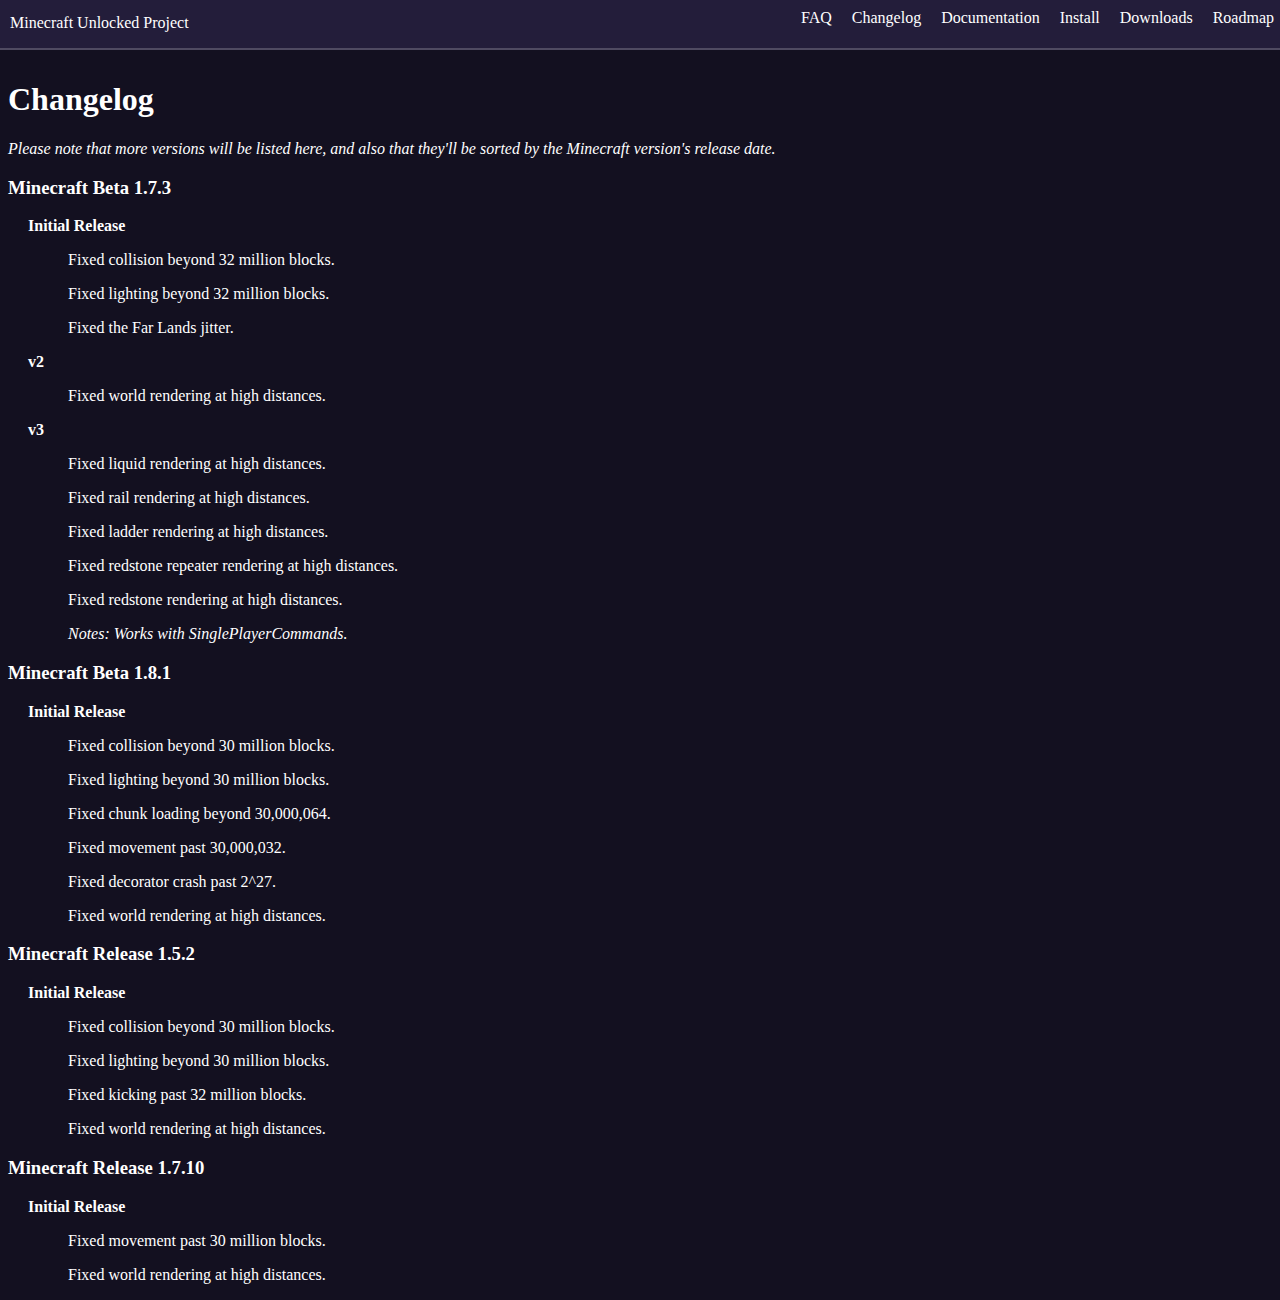
==== changelog/changelog.html @ fca0f104 "Add files via upload" ====
<!DOCTYPE html>
<html lang="">
  <head>
    <meta charset="utf-8">
    <title>Minecraft, unlocked.</title>
    <link rel="stylesheet" type="text/css" href="../style.css" />
    <link rel="icon" type="image/x-icon" href="../icon.png">
  </head>
  <body>
    <div class="headerbase">
       <div class="farleft">
         <p>Minecraft Unlocked Project</p>
       </div>
      <div class="header">
        <a href="../roadmap/roadmap.html"><p class="marginleft">Roadmap</p></a>
        <a href="../downloads/downloads.html"><p class="marginleft">Downloads</p></a>
        <a href="../install/install.html"><p class="marginleft">Install</p></a>
        <a href="../documentation/documentation.html"><p class="marginleft">Documentation</p></a>
        <a href="../changelog/changelog.html"><p class="marginleft">Changelog</p></a>
        <a href="../faq/faq.html"><p class="marginleft">FAQ</p></a>
      </div>
    </div>
    <div id="body">
      <h1>Changelog</h1>
      <i>Please note that more versions will be listed here, and also that they'll be sorted by the Minecraft version's release date.</i>
      <br>
      <h3>Minecraft Beta 1.7.3</h3>
      <div class="indented">
        <b>Initial Release</b>
          <ul>
            <p>Fixed collision beyond 32 million blocks.</p>
            <p>Fixed lighting beyond 32 million blocks.</p>
            <p>Fixed the Far Lands jitter.</p>
          </ul>
      </div>
      <div class="indented">
        <b>v2</b>
          <ul>
            <p>Fixed world rendering at high distances.</p>
          </ul>
      </div>
      <div class="indented">
        <b>v3</b>
          <ul>
            <p>Fixed liquid rendering at high distances.</p>
            <p>Fixed rail rendering at high distances.</p>
            <p>Fixed ladder rendering at high distances.</p>
            <p>Fixed redstone repeater rendering at high distances.</p>
            <p>Fixed redstone rendering at high distances.</p>
            <i>Notes: Works with SinglePlayerCommands.</i>
          </ul>
      </div>
      <h3>Minecraft Beta 1.8.1</h3>
      <div class="indented">
        <b>Initial Release</b>
          <ul>
            <p>Fixed collision beyond 30 million blocks.</p>
            <p>Fixed lighting beyond 30 million blocks.</p>
            <p>Fixed chunk loading beyond 30,000,064.</p>
            <p>Fixed movement past 30,000,032.</p>
            <p>Fixed decorator crash past 2^27.</p>
            <p>Fixed world rendering at high distances.</p>
          </ul>
      </div>
      <h3>Minecraft Release 1.5.2</h3>
      <div class="indented">
        <b>Initial Release</b>
          <ul>
            <p>Fixed collision beyond 30 million blocks.</p>
            <p>Fixed lighting beyond 30 million blocks.</p>
            <p>Fixed kicking past 32 million blocks.</p>
            <p>Fixed world rendering at high distances.</p>
          </ul>
      </div>
      <h3>Minecraft Release 1.7.10</h3>
      <div class="indented">
        <b>Initial Release</b>
          <ul>
            <p>Fixed movement past 30 million blocks.</p>
            <p>Fixed world rendering at high distances.</p>
          </ul>
      </div>
  </div>
    </body>
</html>
---- style.css ----
.header
{
	display:flex;
	flex-direction:row;
	flex-flow:row-reverse;
	position:relative;
	bottom:55px;
}
a
{
	text-decoration:none;
	color:white;
}
.farleft
{
	display:flex;
	flex-flow:row;
}
body
{
	background-color:#131020;
	color:white;
	image-rendering:pixelated;
}
#body
{
	top:90px;
}
.marginleft
{
	margin-left:20px;
}
.headerbase
{
	position:relative;
	color:white;
	background-color:#231d3a;
	max-height:50px;
	padding-left:12px;
	padding-right:6px;
	bottom:10px;
	min-width:100%;
	right:10px;
	border-bottom:rgba(255,255,255,0.2) 2px solid;
}
#simpleunderline
{
	font-size:30px;
	position:relative;
	bottom:40px;
}
.moveup
{
	position:relative;
	bottom:60px;
}
.enlargedfont
{
	font-size:30px;
}
.box
{
	border:rgba(255,255,255,0.25) 2px solid;
	background:rgba(255,255,255,0.125);
	padding-left:12px;
	padding-right:12px;
	display:inline-block;
	max-width:300px;
	text-align:center;
	min-height:180px;
}
.boxtitle
{
	text-align:center;
}
.boxes
{
	margin-right:20px;
}
.boxbase
{
	display:flex;
	flex-direction:row;
}
.darkbox
{
	margin-top:20px;
	display:inline-block;
	border:rgba(255,255,255,0.125) 2px solid;
	background:rgba(255,255,255,0.0625);
	padding:12px;
}
/* width */
::-webkit-scrollbar {
	width: 20px;
	border-left:rgba(255,255,255,0.2) 2px solid;
  }
   
  /* Handle */
  ::-webkit-scrollbar-thumb {
	background:#231d3a;
	border:rgba(255,255,255,0.2) 2px solid;
	transition:250ms;
  }
  
  /* Handle on hover */
  ::-webkit-scrollbar-thumb:hover {
	background:#2e264d;
	border:rgba(255,255,255,0.4) 2px solid;
	transition:250ms;
  }
.indented
{
	position:relative;
	left:20px;
	max-width:99%;
}
#boxed1
{
	display:none;
}
.boxexpand
{
	border:rgba(255,255,255,0.25) 2px solid;
	background:rgba(255,255,255,0.125);
	padding:12px;
	display:inline-block;
	text-align:center;
	min-width:220px;
	max-width:220px;
}
.nomargin
{
	font-size:1px;
}
.notinline
{
	display:flex;
	flex-direction:column;
}
#boxed2
{
	display:none;
}
#boxed3
{
	display:none;
}
#boxed4
{
	display:none;
}
#boxed5
{
	display:none;
}
.row
{
	display:flex;
	flex-direction:row;
	align-items:center;
	justify-content:space-evenly;
}
.badstar
{
	position:relative;
	left:30px;
}
.rowed
{
	display:flex;
	flex-direction:row;
	align-items:center;
}
ul
{
	list-style-type: none;
}
.badstar2
{
	position:relative;
	right:10px;
}
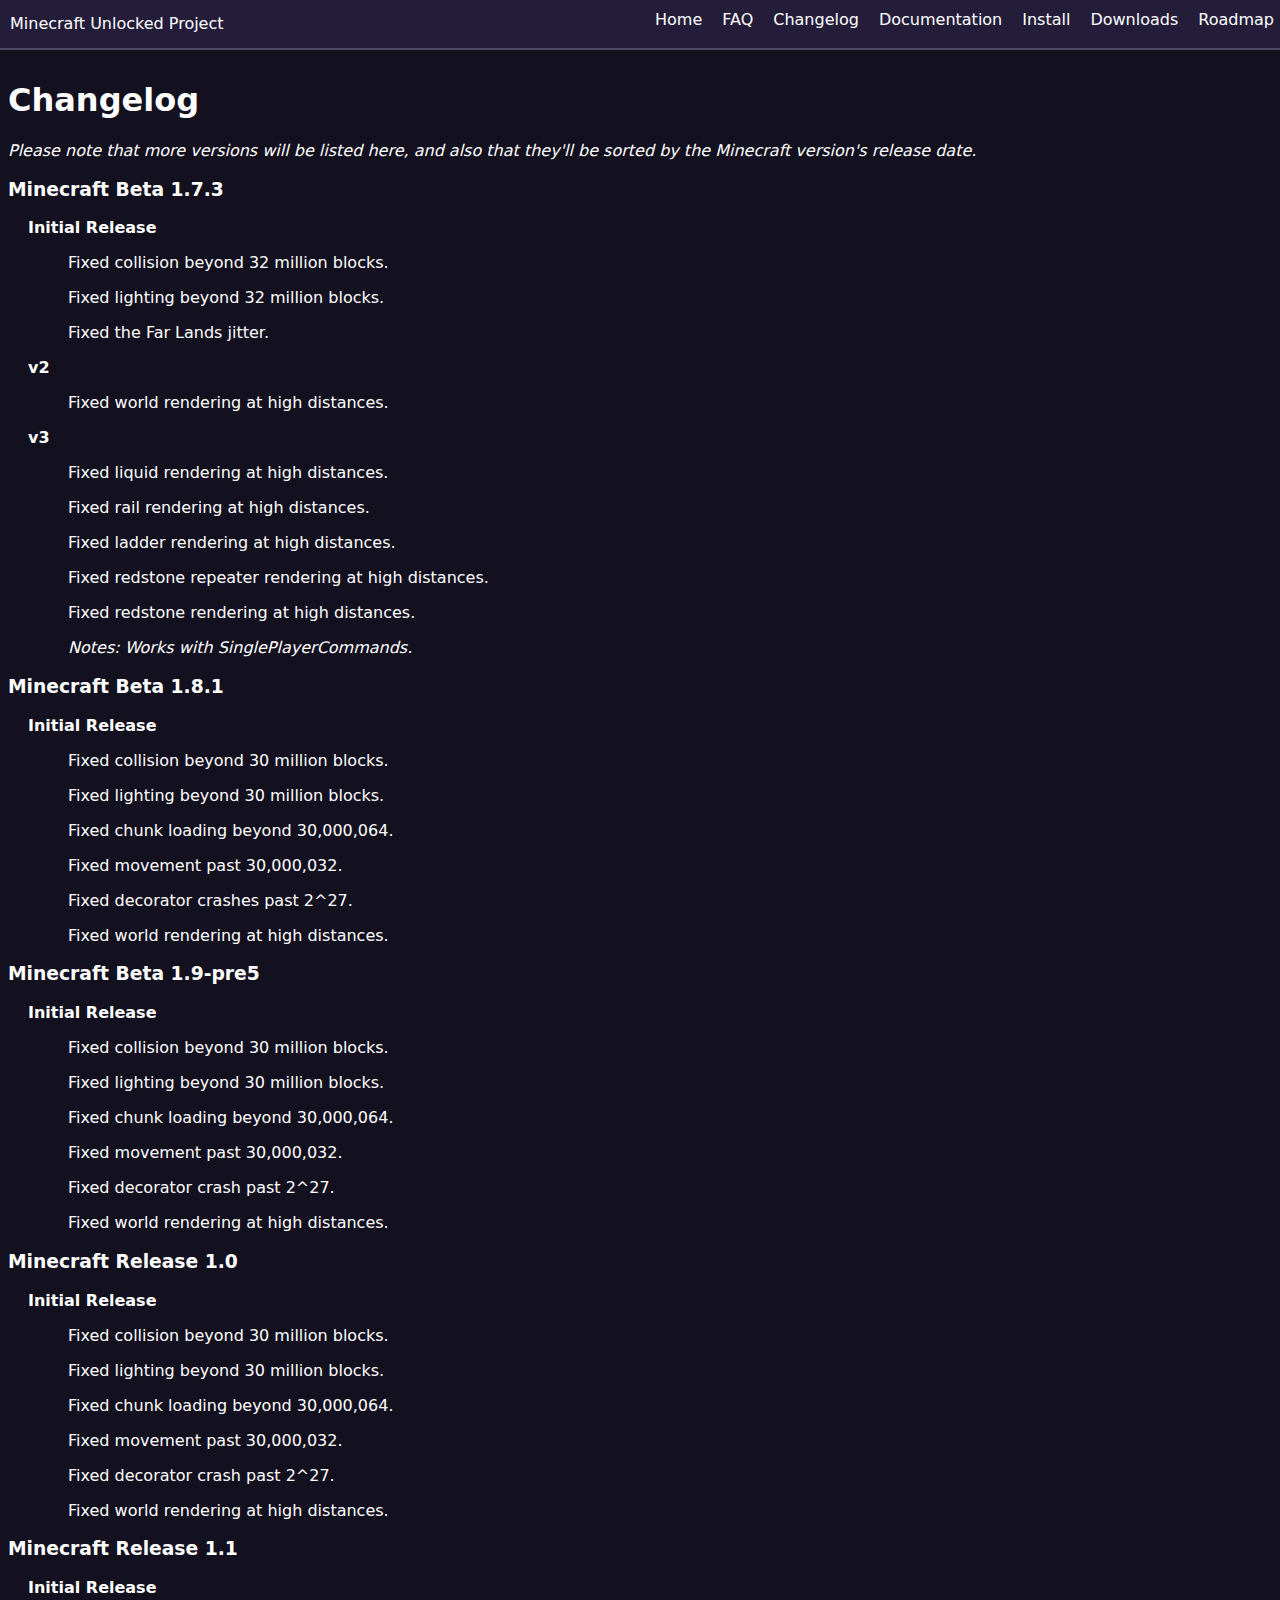
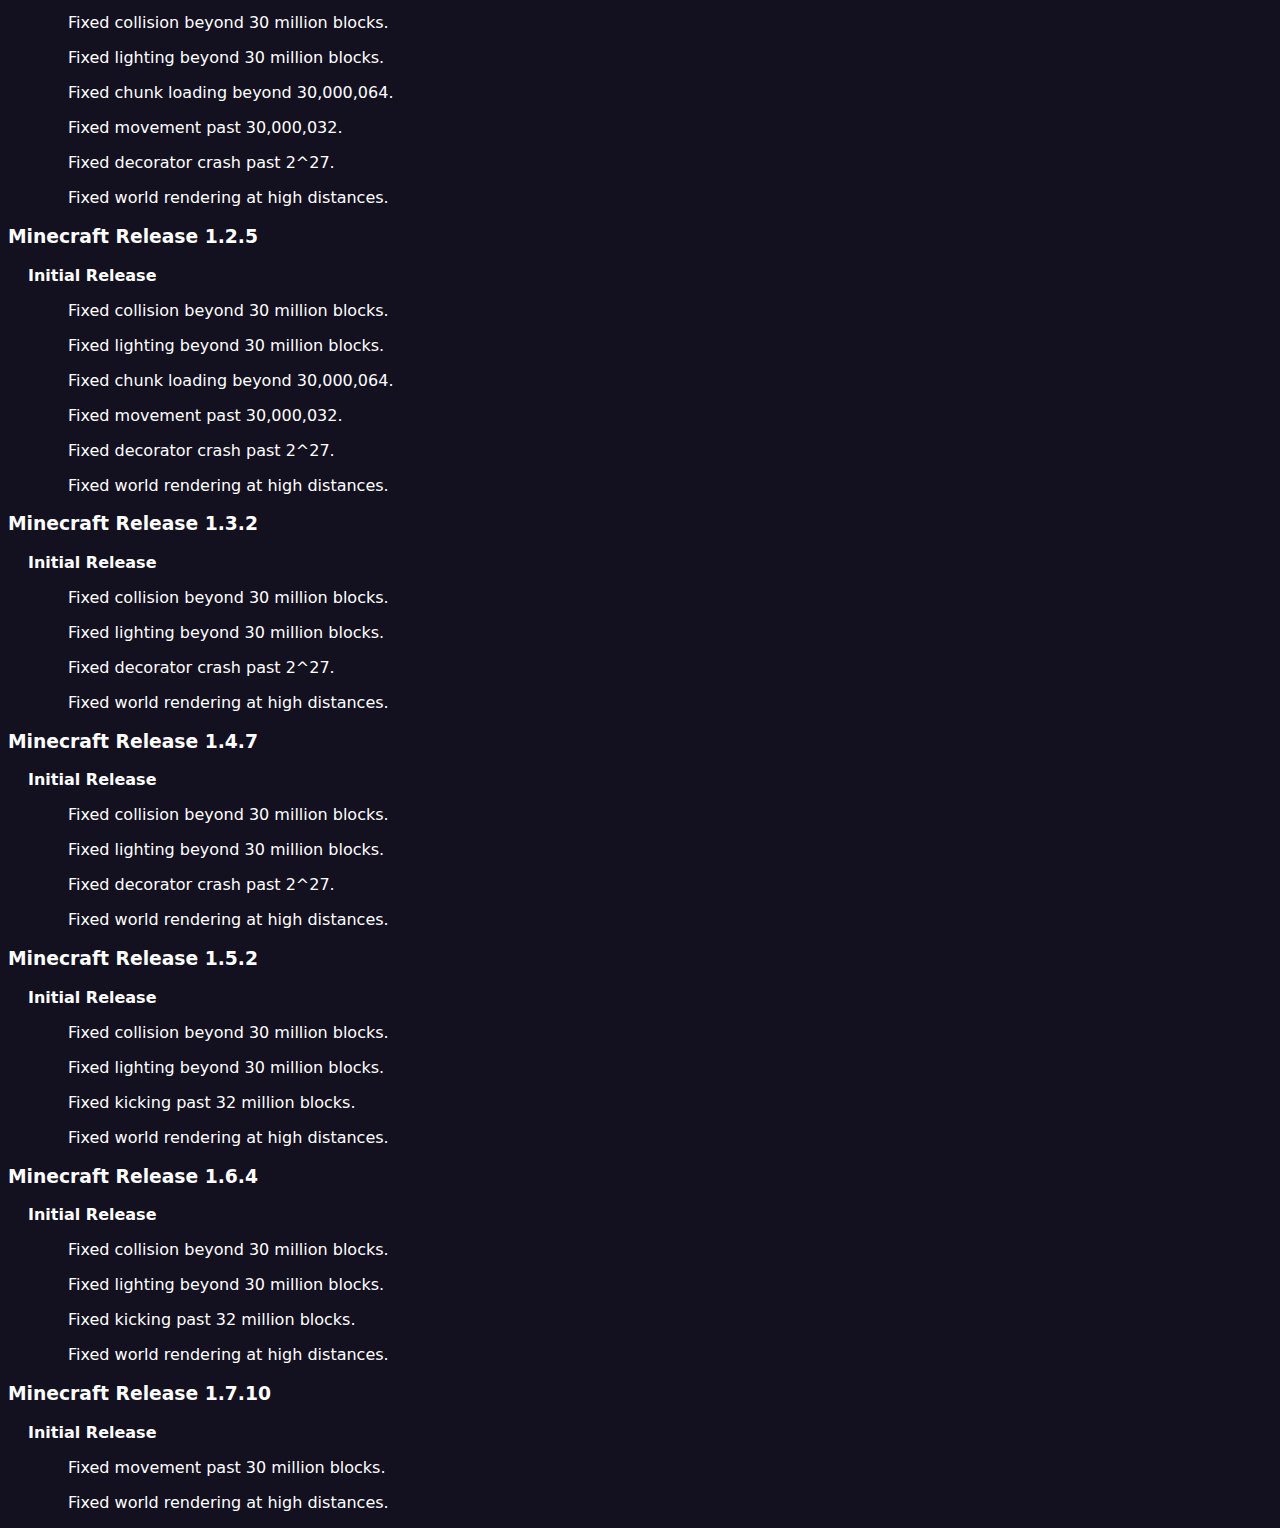
==== commit 15c4d5c8: "Add files via upload" ====
--- a/changelog/changelog.html
+++ b/changelog/changelog.html
@@ -18,6 +18,7 @@
         <a href="../documentation/documentation.html"><p class="marginleft">Documentation</p></a>
         <a href="../changelog/changelog.html"><p class="marginleft">Changelog</p></a>
         <a href="../faq/faq.html"><p class="marginleft">FAQ</p></a>
+        <a href="../index.html"><p class="marginleft">Home</p></a>
       </div>
     </div>
     <div id="body">
@@ -58,11 +59,89 @@
             <p>Fixed lighting beyond 30 million blocks.</p>
             <p>Fixed chunk loading beyond 30,000,064.</p>
             <p>Fixed movement past 30,000,032.</p>
+            <p>Fixed decorator crashes past 2^27.</p>
+            <p>Fixed world rendering at high distances.</p>
+          </ul>
+      </div>
+      <h3>Minecraft Beta 1.9-pre5</h3>
+      <div class="indented">
+        <b>Initial Release</b>
+          <ul>
+            <p>Fixed collision beyond 30 million blocks.</p>
+            <p>Fixed lighting beyond 30 million blocks.</p>
+            <p>Fixed chunk loading beyond 30,000,064.</p>
+            <p>Fixed movement past 30,000,032.</p>
+            <p>Fixed decorator crash past 2^27.</p>
+            <p>Fixed world rendering at high distances.</p>
+          </ul>
+      </div>
+      <h3>Minecraft Release 1.0</h3>
+      <div class="indented">
+        <b>Initial Release</b>
+          <ul>
+            <p>Fixed collision beyond 30 million blocks.</p>
+            <p>Fixed lighting beyond 30 million blocks.</p>
+            <p>Fixed chunk loading beyond 30,000,064.</p>
+            <p>Fixed movement past 30,000,032.</p>
+            <p>Fixed decorator crash past 2^27.</p>
+            <p>Fixed world rendering at high distances.</p>
+          </ul>
+      </div>
+      <h3>Minecraft Release 1.1</h3>
+      <div class="indented">
+        <b>Initial Release</b>
+          <ul>
+            <p>Fixed collision beyond 30 million blocks.</p>
+            <p>Fixed lighting beyond 30 million blocks.</p>
+            <p>Fixed chunk loading beyond 30,000,064.</p>
+            <p>Fixed movement past 30,000,032.</p>
+            <p>Fixed decorator crash past 2^27.</p>
+            <p>Fixed world rendering at high distances.</p>
+          </ul>
+      </div>
+      <h3>Minecraft Release 1.2.5</h3>
+      <div class="indented">
+        <b>Initial Release</b>
+          <ul>
+            <p>Fixed collision beyond 30 million blocks.</p>
+            <p>Fixed lighting beyond 30 million blocks.</p>
+            <p>Fixed chunk loading beyond 30,000,064.</p>
+            <p>Fixed movement past 30,000,032.</p>
+            <p>Fixed decorator crash past 2^27.</p>
+            <p>Fixed world rendering at high distances.</p>
+          </ul>
+      </div>
+      <h3>Minecraft Release 1.3.2</h3>
+      <div class="indented">
+        <b>Initial Release</b>
+          <ul>
+            <p>Fixed collision beyond 30 million blocks.</p>
+            <p>Fixed lighting beyond 30 million blocks.</p>
+            <p>Fixed decorator crash past 2^27.</p>
+            <p>Fixed world rendering at high distances.</p>
+          </ul>
+      </div>
+      <h3>Minecraft Release 1.4.7</h3>
+      <div class="indented">
+        <b>Initial Release</b>
+          <ul>
+            <p>Fixed collision beyond 30 million blocks.</p>
+            <p>Fixed lighting beyond 30 million blocks.</p>
             <p>Fixed decorator crash past 2^27.</p>
             <p>Fixed world rendering at high distances.</p>
           </ul>
       </div>
       <h3>Minecraft Release 1.5.2</h3>
+      <div class="indented">
+        <b>Initial Release</b>
+          <ul>
+            <p>Fixed collision beyond 30 million blocks.</p>
+            <p>Fixed lighting beyond 30 million blocks.</p>
+            <p>Fixed kicking past 32 million blocks.</p>
+            <p>Fixed world rendering at high distances.</p>
+          </ul>
+      </div>
+      <h3>Minecraft Release 1.6.4</h3>
       <div class="indented">
         <b>Initial Release</b>
           <ul>
--- a/style.css
+++ b/style.css
@@ -21,6 +21,7 @@
 	background-color:#131020;
 	color:white;
 	image-rendering:pixelated;
+	font-family:'Sans','Arial';
 }
 #body
 {
@@ -180,4 +181,87 @@
 {
 	position:relative;
 	right:10px;
+}
+#boxed6
+{
+	display:none;
+}
+#boxed7
+{
+	display:none;
+}
+#boxed8
+{
+	display:none;
+}
+#boxed9
+{
+	display:none;
+}
+#boxed10
+{
+	display:none;
+}
+#boxed11
+{
+	display:none;
+}
+#boxed12
+{
+	display:none;
+}
+#boxed13
+{
+	display:none;
+}
+#boxed14
+{
+	display:none;
+}
+#boxed15
+{
+	display:none;
+}
+#boxed16
+{
+	display:none;
+}
+#beta
+{
+	display:none;
+}
+.boxexpand2
+{
+	border:rgba(255,255,255,0.175) 2px solid;
+	background:rgba(255,255,255,0.0875);
+	padding:12px;
+	display:inline-block;
+	text-align:center;
+	min-width:220px;
+	max-width:220px;
+	max-height:20px;
+}
+#boxedbeta
+{
+	display:none;
+}
+.bigtitle
+{
+	font-size:24px;
+}
+#boxedrelease
+{
+	display:none;
+}
+#release
+{
+	display:none;
+}
+#boxedother
+{
+	display:none;
+}
+#other
+{
+	display:none;
 }